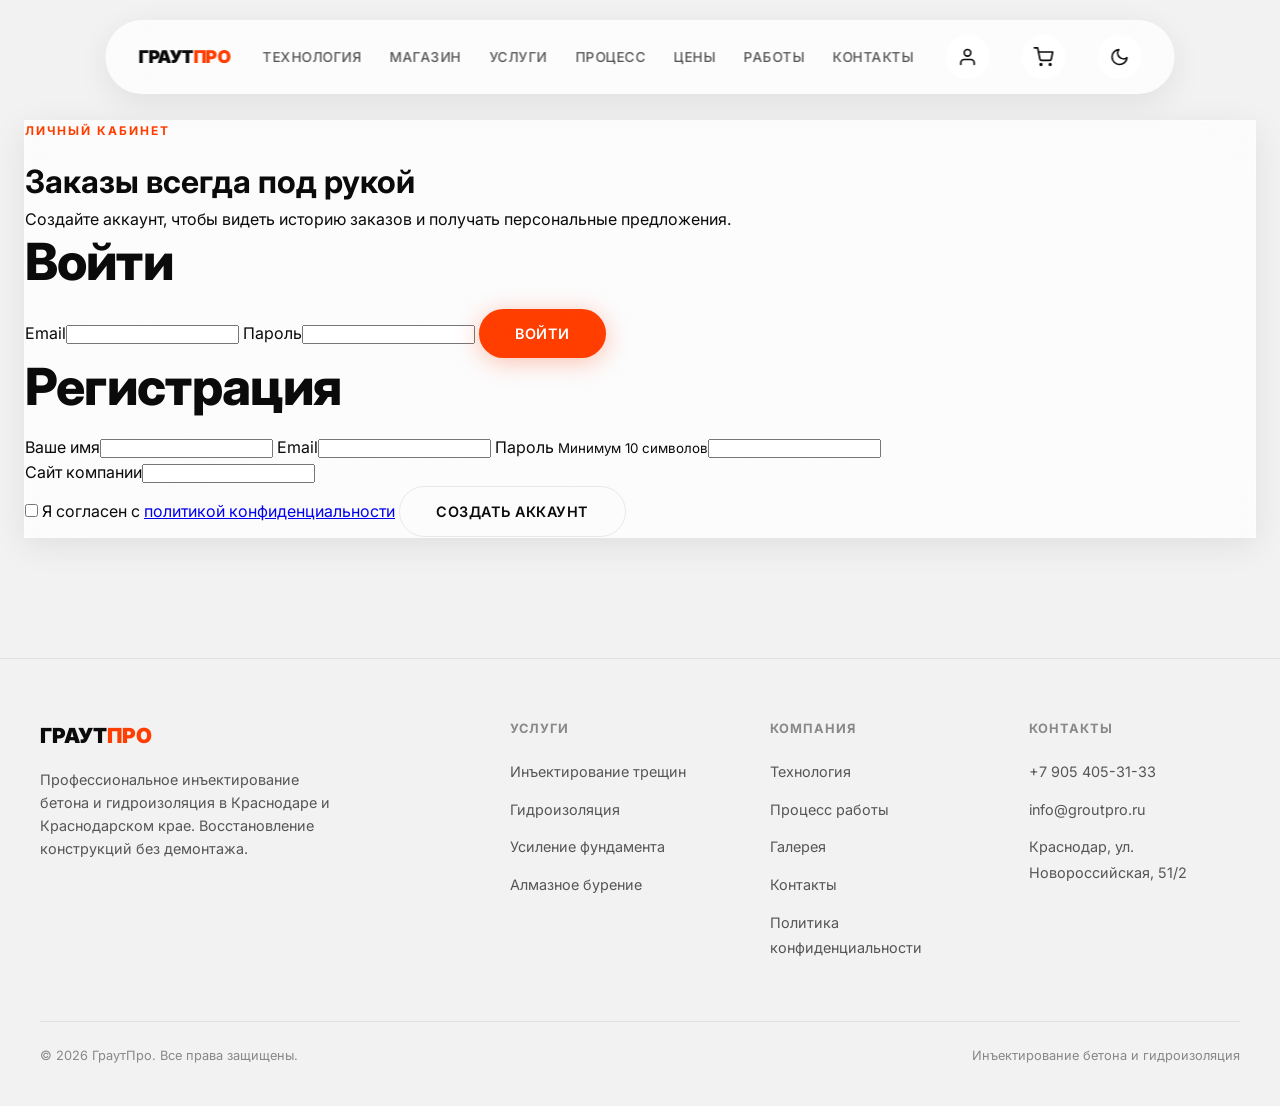
==== frontend/account.html @ 801c7f22 "Snapshot of production groutpro-next 2026-10-20" ====
<!DOCTYPE html>
<html lang="ru" data-theme="light">

<head>
  <meta charset="UTF-8">
  <meta name="darkreader-lock">
  <script>try { document.documentElement.setAttribute('data-theme', localStorage.getItem('groutpro-theme') || (matchMedia('(prefers-color-scheme: dark)').matches ? 'dark' : 'light')) } catch (e) { }</script>
  <meta name="viewport" content="width=device-width, initial-scale=1.0">
  <title>Личный кабинет — ГраутПро</title>
  <meta name="description" content="Личный кабинет ГраутПро: история заказов, сохранённые данные для быстрого оформления.">
  <link rel="canonical" href="https://serious-company.ru/account">
  <link rel="icon" href="/favicon.svg" type="image/svg+xml">
  <meta property="og:type" content="website">
  <meta property="og:site_name" content="ГраутПро">
  <meta property="og:locale" content="ru_RU">
  <meta property="og:title" content="Личный кабинет — ГраутПро">
  <meta property="og:description" content="Личный кабинет ГраутПро: история заказов, сохранённые данные для быстрого оформления.">
  <meta property="og:url" content="https://serious-company.ru/account">
  <meta property="og:image" content="https://serious-company.ru/images/gallery-soil-diagram.jpg">
  <meta name="twitter:card" content="summary_large_image">
  <meta name="twitter:title" content="Личный кабинет — ГраутПро">
  <meta name="twitter:description" content="Личный кабинет ГраутПро: история заказов, сохранённые данные для быстрого оформления.">
  <meta name="twitter:image" content="https://serious-company.ru/images/gallery-soil-diagram.jpg">
  <link rel="stylesheet" href="/css/style.css">
</head>

<body>
 <nav class="nav glass">
    <a href="/" class="nav-logo">
      Граут<span>Про</span>
    </a>
    <ul class="nav-links">
      <li><a href="/#about">Технология</a></li>
      <li><a href="/shop">Магазин</a></li>
      <li><a href="/#services">Услуги</a></li>
      <li><a href="/#process">Процесс</a></li>
      <li><a href="/#pricing">Цены</a></li>
      <li><a href="/#gallery">Работы</a></li>
      <li><a href="/#contact">Контакты</a></li>
    </ul>
    <a href="/account" class="theme-toggle nav-account-link" aria-label="Профиль">
      <svg width="20" height="20" viewBox="0 0 24 24" fill="none" stroke="currentColor" stroke-width="2"
        stroke-linecap="round" stroke-linejoin="round">
        <path d="M20 21v-2a4 4 0 0 0-4-4H8a4 4 0 0 0-4 4v2" />
        <circle cx="12" cy="7" r="4" />
      </svg>
    </a>
    <a href="/cart" class="theme-toggle nav-cart-link" aria-label="Корзина">
      <svg width="20" height="20" viewBox="0 0 24 24" fill="none" stroke="currentColor" stroke-width="2"
        stroke-linecap="round" stroke-linejoin="round">
        <circle cx="9" cy="21" r="1" />
        <circle cx="20" cy="21" r="1" />
        <path d="M1 1h4l2.68 13.39a2 2 0 0 0 2 1.61h9.72a2 2 0 0 0 2-1.61L23 6H6" />
      </svg>
    </a>
    <button class="theme-toggle" id="themeToggle" aria-label="Переключить тему">
      <svg width="20" height="20" viewBox="0 0 24 24" fill="none" stroke="currentColor" stroke-width="2"
        stroke-linecap="round" stroke-linejoin="round">
        <path d="M21 12.79A9 9 0 1 1 11.21 3 7 7 0 0 0 21 12.79z" />
      </svg>
    </button>
    <div class="menu-btn" id="menuBtn">
      <span></span><span></span><span></span>
    </div>
  </nav>

  <div class="mobile-menu" id="mobileMenu">
    <a href="/shop">Магазин</a>
    <a href="/cart">Корзина</a>
    <a href="/#contact">Контакты</a>
  </div>

  <main class="section account-section">
    <div class="account-shell glass reveal" id="account-guest">
      <div class="account-intro">
        <div class="section-label">Личный кабинет</div>
        <h1>Заказы всегда <span>под рукой</span></h1>
        <p>Создайте аккаунт, чтобы видеть историю заказов и получать персональные предложения.</p>
      </div>
      <div class="account-forms">
        <form class="account-form" id="login-form">
          <h2>Войти</h2>
          <label>Email<input type="email" id="login-email" required autocomplete="email"></label>
          <label>Пароль<input type="password" id="login-password" required autocomplete="current-password"></label>
          <button class="btn btn-primary" type="submit">Войти</button>
        </form>
        <form class="account-form" id="register-form" style="transition-delay:0.08s">
          <h2>Регистрация</h2>
          <label>Ваше имя<input type="text" id="register-name" required minlength="2" autocomplete="name"></label>
          <label>Email<input type="email" id="register-email" required autocomplete="email"></label>
          <label>Пароль <small>Минимум 10 символов</small><input type="password" id="register-password" required
              minlength="10" autocomplete="new-password"></label>
          <div class="hp-field" aria-hidden="true"><label>Сайт компании<input type="text" id="register-website"
                tabindex="-1" autocomplete="off"></label></div>
          <label class="consent-checkbox"><input type="checkbox" id="register-consent" required> Я согласен с <a
              href="/privacy-policy">политикой конфиденциальности</a></label>
          <button class="btn btn-secondary" type="submit">Создать аккаунт</button>
        </form>
      </div>
      <p class="account-message" id="account-message" aria-live="polite"></p>
    </div>

    <section class="account-shell glass reveal" id="account-profile" hidden>
      <div class="account-profile-head">
        <div class="account-profile-id">
          <div class="account-avatar" id="account-avatar" aria-hidden="true"></div>
          <div>
            <p class="account-greeting" id="account-greeting"></p>
            <h2 id="profile-name">Профиль</h2>
            <p id="profile-email"></p>
          </div>
        </div>
        <button class="btn btn-secondary" id="logout-button" type="button">Выйти</button>
      </div>
      <h2 class="account-orders-title">Мои данные</h2>
      <p style="color:var(--text-secondary);margin-bottom:16px">Сохраните эти данные один раз — они будут сами
        подставляться при оформлении заказа.</p>
      <form class="account-form" id="profile-form" style="max-width:480px">
        <label>Имя<input type="text" id="profile-form-name" required minlength="2" autocomplete="name"></label>
        <label>Телефон<input type="tel" id="profile-form-phone" autocomplete="tel"></label>
        <label>Адрес доставки<input type="text" id="profile-form-address" autocomplete="street-address"></label>
        <button class="btn btn-secondary" type="submit">Сохранить</button>
      </form>
      <p class="account-message" id="profile-message" aria-live="polite"></p>
      <h2 class="account-orders-title">Мои заказы</h2>
      <div class="account-orders" id="account-orders">
        <p>Загрузка заказов...</p>
      </div>
    </section>
  </main>
  <footer class="footer">
    <div class="footer-grid">
      <div>
        <div class="footer-brand">Граут<span>Про</span></div>
        <p class="footer-desc">Профессиональное инъектирование бетона и гидроизоляция в Краснодаре и Краснодарском крае.
          Восстановление конструкций без демонтажа.</p>
      </div>
      <div>
        <h4>Услуги</h4>
        <ul class="footer-links">
          <li><a href="/#services">Инъектирование трещин</a></li>
          <li><a href="/#services">Гидроизоляция</a></li>
          <li><a href="/#services">Усиление фундамента</a></li>
          <li><a href="/#services">Алмазное бурение</a></li>
        </ul>
      </div>
      <div>
        <h4>Компания</h4>
        <ul class="footer-links">
          <li><a href="/#about">Технология</a></li>
          <li><a href="/#process">Процесс работы</a></li>
          <li><a href="/#gallery">Галерея</a></li>
          <li><a href="/#contact">Контакты</a></li>
          <li><a href="/privacy-policy">Политика конфиденциальности</a></li>
        </ul>
      </div>
      <div>
        <h4>Контакты</h4>
        <ul class="footer-links">
          <li><a href="tel:+79054053133">+7 905 405-31-33</a></li>
          <li><a href="mailto:info@groutpro.ru">info@groutpro.ru</a></li>
          <li><a href="/#contact">Краснодар, ул. Новороссийская, 51/2</a></li>
        </ul>
      </div>
    </div>
    <div class="footer-bottom">
      <span>© 2026 ГраутПро. Все права защищены.</span>
      <span>Инъектирование бетона и гидроизоляция</span>
    </div>
  </footer>

  <script src="/js/main.js"></script>
  <script src="/js/account.js"></script>
</body>

</html>
---- css/style.css ----
@import url('https://fonts.googleapis.com/css2?family=Inter:wght@300;400;500;600;700;800;900&display=swap');

:root {
  --font: 'Inter', -apple-system, BlinkMacSystemFont, sans-serif;
  --transition: 0.4s cubic-bezier(0.16, 1, 0.3, 1);
  --radius: 16px;
  --radius-sm: 8px;
}

[data-theme="light"] {
  --bg: #F2F2F2;
  --surface: rgba(255, 255, 255, 0.72);
  --surface-solid: #FFFFFF;
  --text: #0A0A0A;
  --text-secondary: #555555;
  --muted: #888888;
  --accent: #FF3D00;
  --accent-hover: #E63600;
  --border: rgba(0, 0, 0, 0.08);
  --border-glass: rgba(255, 255, 255, 0.5);
  --shadow: 0 8px 32px rgba(0, 0, 0, 0.08);
  --shadow-lg: 0 24px 64px rgba(0, 0, 0, 0.12);
  --hero-overlay: rgba(255, 255, 255, 0.85);
  --noise-opacity: 0.03;
}

[data-theme="dark"] {
  --bg: #050505;
  --surface: rgba(20, 20, 20, 0.65);
  --surface-solid: #111111;
  --text: #F0F0F0;
  --text-secondary: #AAAAAA;
  --muted: #666666;
  --accent: #FF3D00;
  --accent-hover: #FF5722;
  --border: rgba(255, 255, 255, 0.06);
  --border-glass: rgba(255, 255, 255, 0.08);
  --shadow: 0 8px 32px rgba(0, 0, 0, 0.4);
  --shadow-lg: 0 24px 64px rgba(0, 0, 0, 0.6);
  --hero-overlay: rgba(5, 5, 5, 0.75);
  --noise-opacity: 0.05;
}

* {
  margin: 0;
  padding: 0;
  box-sizing: border-box;
}

html {
  scroll-behavior: smooth;
}

body {
  font-family: var(--font);
  background: var(--bg);
  color: var(--text);
  transition: background var(--transition), color var(--transition);
  overflow-x: hidden;
  line-height: 1.6;
}

/* Noise texture overlay */
body::before {
  content: '';
  position: fixed;
  inset: 0;
  background-image: url("data:image/svg+xml,%3Csvg viewBox='0 0 256 256' xmlns='http://www.w3.org/2000/svg'%3E%3Cfilter id='n'%3E%3CfeTurbulence type='fractalNoise' baseFrequency='0.9' numOctaves='4' stitchTiles='stitch'/%3E%3C/filter%3E%3Crect width='100%25' height='100%25' filter='url(%23n)' opacity='1'/%3E%3C/svg%3E");
  opacity: var(--noise-opacity);
  pointer-events: none;
  z-index: 9999;
  mix-blend-mode: overlay;
}

/* Scrollbar */
::-webkit-scrollbar {
  width: 6px;
}
::-webkit-scrollbar-track {
  background: transparent;
}
::-webkit-scrollbar-thumb {
  background: var(--muted);
  border-radius: 3px;
}

/* Liquid Glass */
.glass {
  background: var(--surface);
  backdrop-filter: blur(24px) saturate(180%);
  -webkit-backdrop-filter: blur(24px) saturate(180%);
  border: 1px solid var(--border-glass);
  box-shadow: var(--shadow);
}

.glass-strong {
  background: var(--surface);
  backdrop-filter: blur(40px) saturate(200%);
  -webkit-backdrop-filter: blur(40px) saturate(200%);
  border: 1px solid var(--border-glass);
  box-shadow: var(--shadow-lg);
}

/* Navigation */
.nav {
  position: fixed;
  top: 20px;
  left: 50%;
  transform: translateX(-50%);
  z-index: 1000;
  padding: 14px 32px;
  border-radius: 100px;
  display: flex;
  align-items: center;
  gap: 32px;
  transition: var(--transition);
}

.nav.scrolled {
  padding: 10px 28px;
  box-shadow: var(--shadow-lg);
}

.nav-logo {
  font-weight: 900;
  font-size: 1.1rem;
  letter-spacing: -0.5px;
  text-transform: uppercase;
  color: var(--text);
  text-decoration: none;
}

.nav-logo span {
  color: var(--accent);
}

.nav-links {
  display: flex;
  gap: 28px;
  list-style: none;
}

.nav-links a {
  text-decoration: none;
  color: var(--text-secondary);
  font-size: 0.85rem;
  font-weight: 500;
  text-transform: uppercase;
  letter-spacing: 0.5px;
  transition: color 0.2s;
  position: relative;
}

.nav-links a::after {
  content: '';
  position: absolute;
  bottom: -4px;
  left: 0;
  width: 0;
  height: 2px;
  background: var(--accent);
  transition: width 0.3s;
}

.nav-links a:hover {
  color: var(--text);
}

.nav-links a:hover::after {
  width: 100%;
}

.theme-toggle {
  width: 44px;
  height: 44px;
  border-radius: 50%;
  border: 1px solid var(--border-glass);
  background: var(--surface);
  backdrop-filter: blur(10px);
  cursor: pointer;
  display: flex;
  align-items: center;
  justify-content: center;
  color: var(--text);
  transition: var(--transition);
}

.theme-toggle:hover {
  transform: scale(1.1);
  border-color: var(--accent);
}

/* Mobile menu */
.menu-btn {
  display: none;
  flex-direction: column;
  gap: 5px;
  cursor: pointer;
  padding: 8px;
}

.menu-btn span {
  width: 24px;
  height: 2px;
  background: var(--text);
  transition: var(--transition);
}

/* Hero */
.hero {
  min-height: 100vh;
  display: flex;
  align-items: center;
  justify-content: center;
  position: relative;
  overflow: hidden;
  padding: 120px 24px 80px;
}

.hero-bg {
  position: absolute;
  inset: 0;
  background: 
    radial-gradient(ellipse at 20% 50%, rgba(255, 61, 0, 0.12) 0%, transparent 50%),
    radial-gradient(ellipse at 80% 20%, rgba(255, 61, 0, 0.08) 0%, transparent 40%),
    var(--bg);
  z-index: 0;
}

.hero-grid {
  position: absolute;
  inset: 0;
  background-image: 
    linear-gradient(rgba(255,61,0,0.03) 1px, transparent 1px),
    linear-gradient(90deg, rgba(255,61,0,0.03) 1px, transparent 1px);
  background-size: 60px 60px;
  mask-image: radial-gradient(ellipse at center, black 0%, transparent 70%);
  -webkit-mask-image: radial-gradient(ellipse at center, black 0%, transparent 70%);
}

.hero-content {
  position: relative;
  z-index: 2;
  max-width: 900px;
  text-align: center;
}

.hero-tag {
  display: inline-flex;
  align-items: center;
  gap: 8px;
  padding: 8px 20px;
  border-radius: 100px;
  font-size: 0.75rem;
  font-weight: 600;
  text-transform: uppercase;
  letter-spacing: 1px;
  color: var(--accent);
  border: 1px solid rgba(255, 61, 0, 0.3);
  margin-bottom: 32px;
  animation: fadeInUp 0.8s ease-out;
}

.hero-tag::before {
  content: '';
  width: 6px;
  height: 6px;
  background: var(--accent);
  border-radius: 50%;
  animation: pulse 2s infinite;
}

@keyframes pulse {
  0%, 100% { opacity: 1; transform: scale(1); }
  50% { opacity: 0.5; transform: scale(1.3); }
}

.hero h1 {
  font-size: clamp(2.5rem, 6vw, 5rem);
  font-weight: 900;
  line-height: 1.05;
  letter-spacing: -2px;
  margin-bottom: 24px;
  animation: fadeInUp 0.8s ease-out 0.1s both;
}

.hero h1 .accent {
  color: var(--accent);
}

.hero p {
  font-size: clamp(1rem, 2vw, 1.25rem);
  color: var(--text-secondary);
  max-width: 600px;
  margin: 0 auto 40px;
  font-weight: 400;
  animation: fadeInUp 0.8s ease-out 0.2s both;
}

.hero-buttons {
  display: flex;
  gap: 16px;
  justify-content: center;
  flex-wrap: wrap;
  animation: fadeInUp 0.8s ease-out 0.3s both;
}

.btn {
  padding: 16px 36px;
  border-radius: 100px;
  font-family: var(--font);
  font-size: 0.9rem;
  font-weight: 600;
  text-decoration: none;
  text-transform: uppercase;
  letter-spacing: 0.5px;
  cursor: pointer;
  border: none;
  transition: var(--transition);
  display: inline-flex;
  align-items: center;
  gap: 8px;
}

.btn-primary {
  background: var(--accent);
  color: white;
  box-shadow: 0 4px 24px rgba(255, 61, 0, 0.3);
}

.btn-primary:hover {
  background: var(--accent-hover);
  transform: translateY(-2px);
  box-shadow: 0 8px 32px rgba(255, 61, 0, 0.4);
}

.btn-secondary {
  background: transparent;
  color: var(--text);
  border: 1px solid var(--border);
}

.btn-secondary:hover {
  border-color: var(--accent);
  color: var(--accent);
  transform: translateY(-2px);
}

/* Sections */
.section {
  padding: 120px 24px;
  position: relative;
}

.container {
  max-width: 1200px;
  margin: 0 auto;
}

.section-header {
  margin-bottom: 80px;
  max-width: 700px;
}

.section-label {
  font-size: 0.75rem;
  font-weight: 700;
  text-transform: uppercase;
  letter-spacing: 2px;
  color: var(--accent);
  margin-bottom: 16px;
}

.section h2 {
  font-size: clamp(2rem, 4vw, 3.5rem);
  font-weight: 800;
  line-height: 1.1;
  letter-spacing: -1px;
  margin-bottom: 20px;
}

.section p.lead {
  font-size: 1.15rem;
  color: var(--text-secondary);
  line-height: 1.7;
}

/* Cards */
.grid-3 {
  display: grid;
  grid-template-columns: repeat(auto-fit, minmax(320px, 1fr));
  gap: 24px;
}

.grid-2 {
  display: grid;
  grid-template-columns: repeat(auto-fit, minmax(400px, 1fr));
  gap: 32px;
}

.card {
  padding: 40px;
  border-radius: var(--radius);
  transition: var(--transition);
  position: relative;
  overflow: hidden;
}

.card::before {
  content: '';
  position: absolute;
  top: 0;
  left: 0;
  right: 0;
  height: 2px;
  background: linear-gradient(90deg, transparent, var(--accent), transparent);
  opacity: 0;
  transition: opacity 0.3s;
}

.card:hover::before {
  opacity: 1;
}

.card:hover {
  transform: translateY(-4px);
  box-shadow: var(--shadow-lg);
}

.card-icon {
  width: 56px;
  height: 56px;
  border-radius: var(--radius-sm);
  background: rgba(255, 61, 0, 0.1);
  display: flex;
  align-items: center;
  justify-content: center;
  margin-bottom: 24px;
  font-size: 1.5rem;
}

.card h3 {
  font-size: 1.25rem;
  font-weight: 700;
  margin-bottom: 12px;
}

.card p {
  color: var(--text-secondary);
  font-size: 0.95rem;
  line-height: 1.6;
}

/* Process */
.process-grid {
  display: grid;
  grid-template-columns: repeat(auto-fit, minmax(240px, 1fr));
  gap: 0;
  counter-reset: step;
}

.process-step {
  padding: 48px 32px;
  position: relative;
  text-align: center;
}

.process-step::before {
  counter-increment: step;
  content: '0' counter(step);
  font-size: 4rem;
  font-weight: 900;
  color: var(--text);
  opacity: 0.05;
  position: absolute;
  top: 20px;
  left: 50%;
  transform: translateX(-50%);
}

.process-step h4 {
  font-size: 1.1rem;
  font-weight: 700;
  margin-bottom: 12px;
  margin-top: 20px;
}

.process-step p {
  color: var(--text-secondary);
  font-size: 0.9rem;
}

/* Pricing */
.pricing-grid {
  display: grid;
  grid-template-columns: repeat(auto-fit, minmax(300px, 1fr));
  gap: 24px;
}

.pricing-card {
  padding: 48px 40px;
  border-radius: var(--radius);
  position: relative;
  transition: var(--transition);
}

.pricing-card.featured {
  border: 1px solid rgba(255, 61, 0, 0.3);
}

.pricing-card.featured::before {
  content: 'Популярное';
  position: absolute;
  top: 0;
  right: 32px;
  transform: translateY(-50%);
  background: var(--accent);
  color: white;
  padding: 6px 16px;
  border-radius: 100px;
  font-size: 0.7rem;
  font-weight: 700;
  text-transform: uppercase;
  letter-spacing: 1px;
}

.pricing-card h3 {
  font-size: 1.3rem;
  font-weight: 700;
  margin-bottom: 8px;
}

.pricing-card .price {
  font-size: 2.5rem;
  font-weight: 900;
  margin: 24px 0;
  letter-spacing: -1px;
}

.pricing-card .price span {
  font-size: 1rem;
  font-weight: 500;
  color: var(--muted);
}

.pricing-card ul {
  list-style: none;
  margin: 32px 0;
}

.pricing-card ul li {
  padding: 10px 0;
  color: var(--text-secondary);
  font-size: 0.9rem;
  border-bottom: 1px solid var(--border);
  display: flex;
  align-items: center;
  gap: 10px;
}

.pricing-card ul li::before {
  content: '—';
  color: var(--accent);
  font-weight: 700;
}

/* Gallery */
.gallery-grid {
  display: grid;
  grid-template-columns: repeat(auto-fit, minmax(280px, 1fr));
  gap: 16px;
}

.gallery-item {
  aspect-ratio: 4/3;
  border-radius: var(--radius-sm);
  overflow: hidden;
  position: relative;
  cursor: pointer;
  transition: var(--transition);
}

.gallery-item img {
  width: 100%;
  height: 100%;
  object-fit: cover;
  transition: transform 0.6s;
}

.gallery-item:hover img {
  transform: scale(1.08);
}

.gallery-item::after {
  content: '';
  position: absolute;
  inset: 0;
  background: linear-gradient(to top, rgba(0,0,0,0.5), transparent);
  opacity: 0;
  transition: opacity 0.3s;
}

.gallery-item:hover::after {
  opacity: 1;
}

/* Contact */
.contact-grid {
  display: grid;
  grid-template-columns: 1fr 1fr;
  gap: 64px;
  align-items: start;
}

.contact-info h3 {
  font-size: 1.5rem;
  font-weight: 700;
  margin-bottom: 24px;
}

.contact-item {
  display: flex;
  align-items: flex-start;
  gap: 16px;
  margin-bottom: 24px;
}

.contact-item-icon {
  width: 48px;
  height: 48px;
  border-radius: var(--radius-sm);
  background: rgba(255, 61, 0, 0.1);
  display: flex;
  align-items: center;
  justify-content: center;
  flex-shrink: 0;
  font-size: 1.2rem;
}

.contact-item h4 {
  font-size: 0.85rem;
  text-transform: uppercase;
  letter-spacing: 1px;
  color: var(--muted);
  margin-bottom: 4px;
}

.contact-item p {
  font-size: 1.1rem;
  font-weight: 600;
}

.contact-form {
  display: flex;
  flex-direction: column;
  gap: 20px;
}

.form-group {
  position: relative;
}

.form-group input,
.form-group textarea {
  width: 100%;
  padding: 18px 20px;
  border-radius: var(--radius-sm);
  border: 1px solid var(--border);
  background: var(--surface);
  color: var(--text);
  font-family: var(--font);
  font-size: 1rem;
  transition: var(--transition);
  outline: none;
}

.form-group input:focus,
.form-group textarea:focus {
  border-color: var(--accent);
  box-shadow: 0 0 0 3px rgba(255, 61, 0, 0.1);
}

.form-group textarea {
  min-height: 140px;
  resize: vertical;
}

/* Footer */
.footer {
  padding: 60px 24px 40px;
  border-top: 1px solid var(--border);
}

.footer-grid {
  display: grid;
  grid-template-columns: 2fr 1fr 1fr 1fr;
  gap: 48px;
  max-width: 1200px;
  margin: 0 auto;
}

.footer-brand {
  font-weight: 900;
  font-size: 1.3rem;
  text-transform: uppercase;
  margin-bottom: 16px;
}

.footer-brand span {
  color: var(--accent);
}

.footer-desc {
  color: var(--text-secondary);
  font-size: 0.9rem;
  line-height: 1.6;
  max-width: 300px;
}

.footer h4 {
  font-size: 0.8rem;
  text-transform: uppercase;
  letter-spacing: 1px;
  margin-bottom: 20px;
  color: var(--muted);
}

.footer-links {
  list-style: none;
}

.footer-links li {
  margin-bottom: 12px;
}

.footer-links a {
  color: var(--text-secondary);
  text-decoration: none;
  font-size: 0.9rem;
  transition: color 0.2s;
}

.footer-links a:hover {
  color: var(--accent);
}

.footer-bottom {
  max-width: 1200px;
  margin: 48px auto 0;
  padding-top: 24px;
  border-top: 1px solid var(--border);
  display: flex;
  justify-content: space-between;
  align-items: center;
  color: var(--muted);
  font-size: 0.8rem;
}

/* Animations */
@keyframes fadeInUp {
  from {
    opacity: 0;
    transform: translateY(30px);
  }
  to {
    opacity: 1;
    transform: translateY(0);
  }
}

.reveal {
  opacity: 0;
  transform: translateY(40px);
  transition: opacity 0.8s ease-out, transform 0.8s ease-out;
}

.reveal.active {
  opacity: 1;
  transform: translateY(0);
}

/* Divider */
.divider {
  height: 1px;
  background: linear-gradient(90deg, transparent, var(--border), transparent);
  margin: 0 auto;
  max-width: 1200px;
}

/* Stats */
.stats-grid {
  display: grid;
  grid-template-columns: repeat(auto-fit, minmax(200px, 1fr));
  gap: 32px;
}

.stat-item {
  text-align: center;
  padding: 32px;
}

.stat-number {
  font-size: 3rem;
  font-weight: 900;
  color: var(--accent);
  line-height: 1;
  margin-bottom: 8px;
}

.stat-label {
  color: var(--text-secondary);
  font-size: 0.9rem;
  text-transform: uppercase;
  letter-spacing: 1px;
}

/* Responsive */
@media (max-width: 900px) {
  .nav-links {
    display: none;
  }
  .menu-btn {
    display: flex;
  }
  .contact-grid {
    grid-template-columns: 1fr;
  }
  .footer-grid {
    grid-template-columns: 1fr 1fr;
  }
  .grid-2 {
    grid-template-columns: 1fr;
  }
}

@media (max-width: 600px) {
  .nav {
    padding: 12px 20px;
    gap: 16px;
  }
  .hero h1 {
    letter-spacing: -1px;
  }
  .section {
    padding: 80px 20px;
  }
  .card {
    padding: 28px;
  }
  .footer-grid {
    grid-template-columns: 1fr;
    gap: 32px;
  }
  .footer-bottom {
    flex-direction: column;
    gap: 12px;
    text-align: center;
  }
}

/* Mobile menu overlay */
.mobile-menu {
  position: fixed;
  inset: 0;
  z-index: 999;
  background: var(--bg);
  display: flex;
  flex-direction: column;
  align-items: center;
  justify-content: center;
  gap: 32px;
  opacity: 0;
  pointer-events: none;
  transition: opacity 0.3s;
}

.mobile-menu.active {
  opacity: 1;
  pointer-events: all;
}

.mobile-menu a {
  font-size: 1.5rem;
  font-weight: 700;
  color: var(--text);
  text-decoration: none;
  text-transform: uppercase;
  letter-spacing: 2px;
}

.mobile-menu-close {
  position: absolute;
  top: 24px;
  right: 24px;
  width: 48px;
  height: 48px;
  background: none;
  border: none;
  color: var(--text);
  font-size: 2rem;
  cursor: pointer;
}
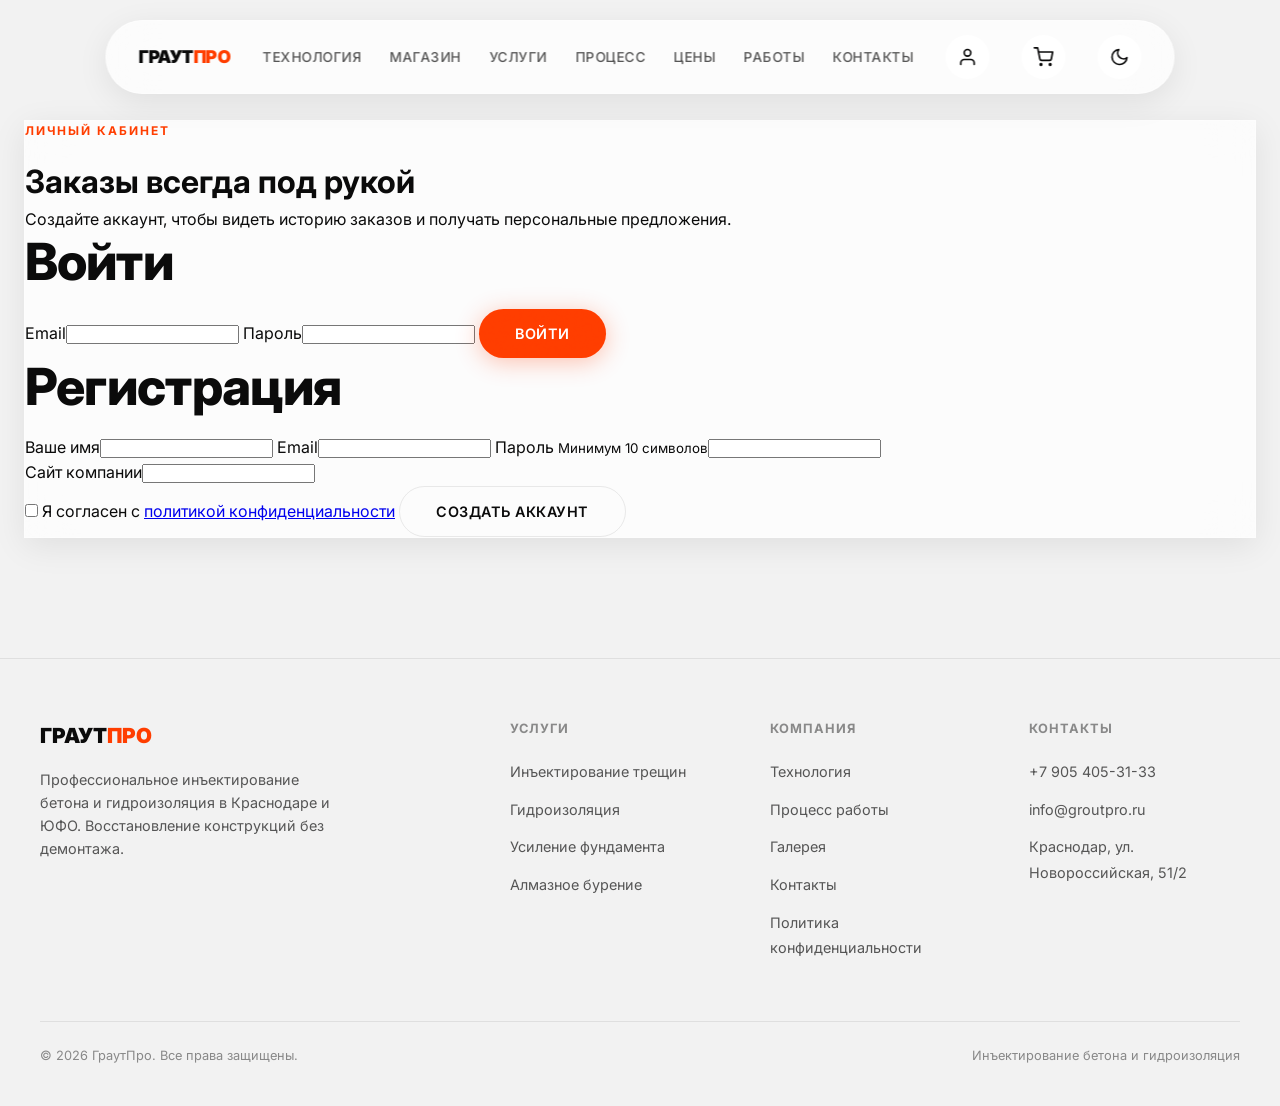
==== commit af901f70: "Регион работ: «Краснодар и ЮФО» вместо «края/области» Мета-описание главной, этап «Диагностика», под" ====
--- a/frontend/account.html
+++ b/frontend/account.html
@@ -132,7 +132,7 @@
     <div class="footer-grid">
       <div>
         <div class="footer-brand">Граут<span>Про</span></div>
-        <p class="footer-desc">Профессиональное инъектирование бетона и гидроизоляция в Краснодаре и Краснодарском крае.
+        <p class="footer-desc">Профессиональное инъектирование бетона и гидроизоляция в Краснодаре и ЮФО.
           Восстановление конструкций без демонтажа.</p>
       </div>
       <div>
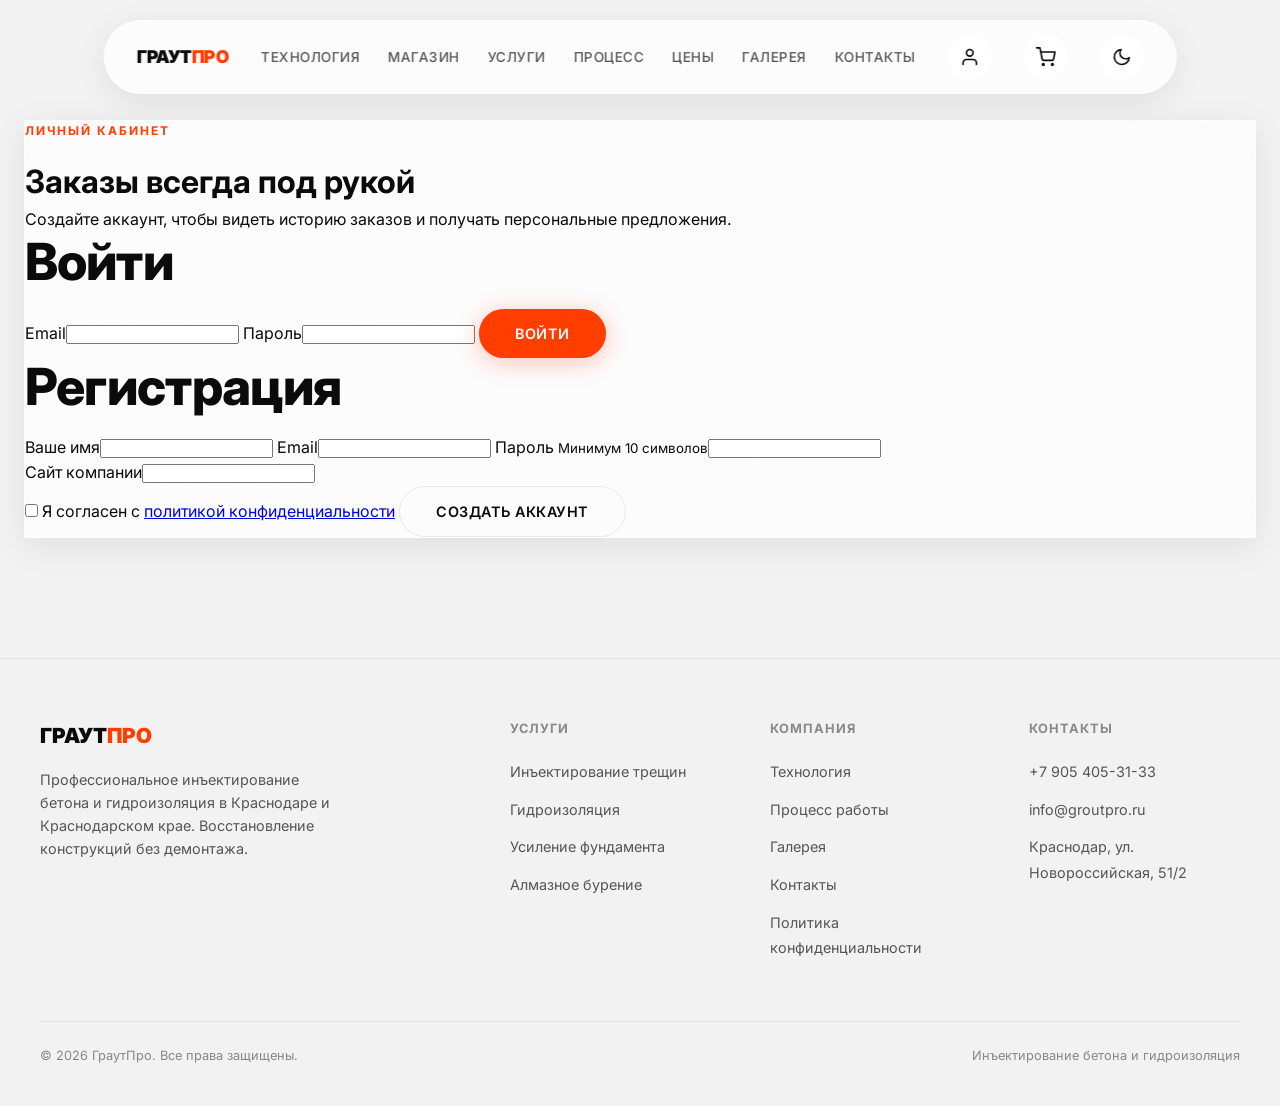
==== commit 159893b4: "Адаптивная вёрстка публичных страниц: шапка, меню, сетки, формы Шапка и меню (все 6 страниц): - бург" ====
--- a/frontend/account.html
+++ b/frontend/account.html
@@ -25,7 +25,7 @@
 </head>
 
 <body>
- <nav class="nav glass">
+  <nav class="nav glass" aria-label="Основное меню">
     <a href="/" class="nav-logo">
       Граут<span>Про</span>
     </a>
@@ -35,42 +35,60 @@
       <li><a href="/#services">Услуги</a></li>
       <li><a href="/#process">Процесс</a></li>
       <li><a href="/#pricing">Цены</a></li>
-      <li><a href="/#gallery">Работы</a></li>
+      <li><a href="/#gallery">Галерея</a></li>
       <li><a href="/#contact">Контакты</a></li>
     </ul>
     <a href="/account" class="theme-toggle nav-account-link" aria-label="Профиль">
       <svg width="20" height="20" viewBox="0 0 24 24" fill="none" stroke="currentColor" stroke-width="2"
-        stroke-linecap="round" stroke-linejoin="round">
+        stroke-linecap="round" stroke-linejoin="round" aria-hidden="true" focusable="false">
         <path d="M20 21v-2a4 4 0 0 0-4-4H8a4 4 0 0 0-4 4v2" />
         <circle cx="12" cy="7" r="4" />
       </svg>
     </a>
     <a href="/cart" class="theme-toggle nav-cart-link" aria-label="Корзина">
       <svg width="20" height="20" viewBox="0 0 24 24" fill="none" stroke="currentColor" stroke-width="2"
-        stroke-linecap="round" stroke-linejoin="round">
+        stroke-linecap="round" stroke-linejoin="round" aria-hidden="true" focusable="false">
         <circle cx="9" cy="21" r="1" />
         <circle cx="20" cy="21" r="1" />
         <path d="M1 1h4l2.68 13.39a2 2 0 0 0 2 1.61h9.72a2 2 0 0 0 2-1.61L23 6H6" />
       </svg>
     </a>
-    <button class="theme-toggle" id="themeToggle" aria-label="Переключить тему">
+    <button class="theme-toggle" id="themeToggle" type="button" aria-label="Переключить тему">
       <svg width="20" height="20" viewBox="0 0 24 24" fill="none" stroke="currentColor" stroke-width="2"
-        stroke-linecap="round" stroke-linejoin="round">
+        stroke-linecap="round" stroke-linejoin="round" aria-hidden="true" focusable="false">
         <path d="M21 12.79A9 9 0 1 1 11.21 3 7 7 0 0 0 21 12.79z" />
       </svg>
     </button>
-    <div class="menu-btn" id="menuBtn">
-      <span></span><span></span><span></span>
-    </div>
+    <button class="menu-btn" id="menuBtn" type="button" aria-label="Открыть меню" aria-controls="mobileMenu"
+      aria-expanded="false">
+      <span aria-hidden="true"></span><span aria-hidden="true"></span><span aria-hidden="true"></span>
+    </button>
   </nav>
 
-  <div class="mobile-menu" id="mobileMenu">
-    <a href="/shop">Магазин</a>
-    <a href="/cart">Корзина</a>
-    <a href="/#contact">Контакты</a>
+  <!-- Mobile menu (<=1100px): closed = visibility:hidden + inert, toggled by #menuBtn in main.js -->
+  <div class="mobile-menu" id="mobileMenu" inert>
+    <nav class="mobile-menu-links" aria-label="Меню сайта">
+      <a href="/">Главная</a>
+      <a href="/#about">Технология</a>
+      <a href="/#services">Услуги</a>
+      <a href="/#pricing">Цены</a>
+      <a href="/#gallery">Галерея</a>
+      <a href="/#reviews">Отзывы</a>
+      <a href="/shop">Магазин</a>
+      <a href="/cart">Корзина</a>
+      <a href="/account">Профиль</a>
+      <a href="/#contact">Контакты</a>
+    </nav>
+    <a class="btn btn-primary mobile-menu-call" href="tel:+79054053133"><svg class="icon icon-inline"
+        aria-hidden="true" focusable="false" xmlns="http://www.w3.org/2000/svg" width="24" height="24"
+        viewBox="0 0 24 24" fill="none" stroke="currentColor" stroke-width="1.75" stroke-linecap="round"
+        stroke-linejoin="round">
+        <path
+          d="M13.832 16.568a1 1 0 0 0 1.213-.303l.355-.465A2 2 0 0 1 17 15h3a2 2 0 0 1 2 2v3a2 2 0 0 1-2 2A18 18 0 0 1 2 4a2 2 0 0 1 2-2h3a2 2 0 0 1 2 2v3a2 2 0 0 1-.8 1.6l-.468.351a1 1 0 0 0-.292 1.233 14 14 0 0 0 6.392 6.384" />
+      </svg><span class="sr-only">Позвонить: </span>+7 905 405-31-33</a>
   </div>
 
-  <main class="section account-section">
+  <main class="section section--page account-section">
     <div class="account-shell glass reveal" id="account-guest">
       <div class="account-intro">
         <div class="section-label">Личный кабинет</div>
@@ -84,7 +102,7 @@
           <label>Пароль<input type="password" id="login-password" required autocomplete="current-password"></label>
           <button class="btn btn-primary" type="submit">Войти</button>
         </form>
-        <form class="account-form" id="register-form" style="transition-delay:0.08s">
+        <form class="account-form" id="register-form">
           <h2>Регистрация</h2>
           <label>Ваше имя<input type="text" id="register-name" required minlength="2" autocomplete="name"></label>
           <label>Email<input type="email" id="register-email" required autocomplete="email"></label>
@@ -106,16 +124,16 @@
           <div class="account-avatar" id="account-avatar" aria-hidden="true"></div>
           <div>
             <p class="account-greeting" id="account-greeting"></p>
-            <h2 id="profile-name">Профиль</h2>
+            <h1 id="profile-name">Профиль</h1>
             <p id="profile-email"></p>
           </div>
         </div>
         <button class="btn btn-secondary" id="logout-button" type="button">Выйти</button>
       </div>
       <h2 class="account-orders-title">Мои данные</h2>
-      <p style="color:var(--text-secondary);margin-bottom:16px">Сохраните эти данные один раз — они будут сами
+      <p class="account-hint">Сохраните эти данные один раз — они будут сами
         подставляться при оформлении заказа.</p>
-      <form class="account-form" id="profile-form" style="max-width:480px">
+      <form class="account-form account-form--narrow" id="profile-form">
         <label>Имя<input type="text" id="profile-form-name" required minlength="2" autocomplete="name"></label>
         <label>Телефон<input type="tel" id="profile-form-phone" autocomplete="tel"></label>
         <label>Адрес доставки<input type="text" id="profile-form-address" autocomplete="street-address"></label>
@@ -132,7 +150,7 @@
     <div class="footer-grid">
       <div>
         <div class="footer-brand">Граут<span>Про</span></div>
-        <p class="footer-desc">Профессиональное инъектирование бетона и гидроизоляция в Краснодаре и ЮФО.
+        <p class="footer-desc">Профессиональное инъектирование бетона и гидроизоляция в Краснодаре и Краснодарском крае.
           Восстановление конструкций без демонтажа.</p>
       </div>
       <div>
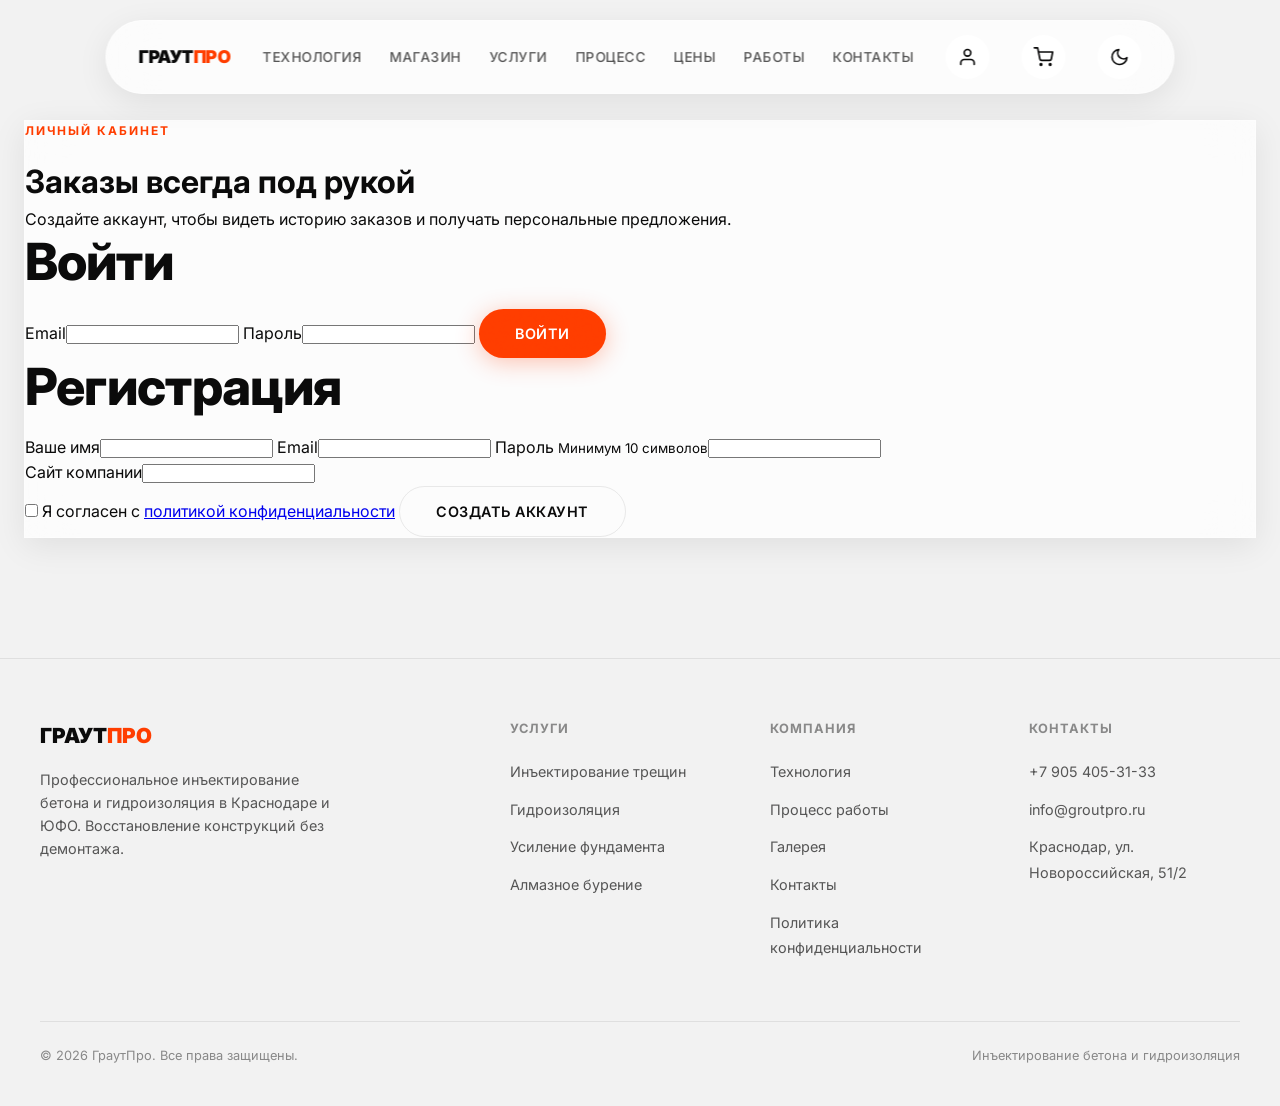
==== commit 3978f022: "Merge fix/content into integration" ====
--- a/frontend/account.html
+++ b/frontend/account.html
@@ -10,6 +10,8 @@
   <meta name="description" content="Личный кабинет ГраутПро: история заказов, сохранённые данные для быстрого оформления.">
   <link rel="canonical" href="https://serious-company.ru/account">
   <link rel="icon" href="/favicon.svg" type="image/svg+xml">
+  <meta name="theme-color" content="#F2F2F2" media="(prefers-color-scheme: light)">
+  <meta name="theme-color" content="#050505" media="(prefers-color-scheme: dark)">
   <meta property="og:type" content="website">
   <meta property="og:site_name" content="ГраутПро">
   <meta property="og:locale" content="ru_RU">
@@ -21,11 +23,14 @@
   <meta name="twitter:title" content="Личный кабинет — ГраутПро">
   <meta name="twitter:description" content="Личный кабинет ГраутПро: история заказов, сохранённые данные для быстрого оформления.">
   <meta name="twitter:image" content="https://serious-company.ru/images/gallery-soil-diagram.jpg">
+  <link rel="preconnect" href="https://fonts.googleapis.com">
+  <link rel="preconnect" href="https://fonts.gstatic.com" crossorigin>
+  <link rel="stylesheet" href="https://fonts.googleapis.com/css2?family=Inter:wght@400;500;600;700;800;900&display=swap">
   <link rel="stylesheet" href="/css/style.css">
 </head>
 
 <body>
-  <nav class="nav glass" aria-label="Основное меню">
+ <nav class="nav glass">
     <a href="/" class="nav-logo">
       Граут<span>Про</span>
     </a>
@@ -35,60 +40,42 @@
       <li><a href="/#services">Услуги</a></li>
       <li><a href="/#process">Процесс</a></li>
       <li><a href="/#pricing">Цены</a></li>
-      <li><a href="/#gallery">Галерея</a></li>
+      <li><a href="/#gallery">Работы</a></li>
       <li><a href="/#contact">Контакты</a></li>
     </ul>
     <a href="/account" class="theme-toggle nav-account-link" aria-label="Профиль">
       <svg width="20" height="20" viewBox="0 0 24 24" fill="none" stroke="currentColor" stroke-width="2"
-        stroke-linecap="round" stroke-linejoin="round" aria-hidden="true" focusable="false">
+        stroke-linecap="round" stroke-linejoin="round">
         <path d="M20 21v-2a4 4 0 0 0-4-4H8a4 4 0 0 0-4 4v2" />
         <circle cx="12" cy="7" r="4" />
       </svg>
     </a>
     <a href="/cart" class="theme-toggle nav-cart-link" aria-label="Корзина">
       <svg width="20" height="20" viewBox="0 0 24 24" fill="none" stroke="currentColor" stroke-width="2"
-        stroke-linecap="round" stroke-linejoin="round" aria-hidden="true" focusable="false">
+        stroke-linecap="round" stroke-linejoin="round">
         <circle cx="9" cy="21" r="1" />
         <circle cx="20" cy="21" r="1" />
         <path d="M1 1h4l2.68 13.39a2 2 0 0 0 2 1.61h9.72a2 2 0 0 0 2-1.61L23 6H6" />
       </svg>
     </a>
-    <button class="theme-toggle" id="themeToggle" type="button" aria-label="Переключить тему">
+    <button class="theme-toggle" id="themeToggle" aria-label="Переключить тему">
       <svg width="20" height="20" viewBox="0 0 24 24" fill="none" stroke="currentColor" stroke-width="2"
-        stroke-linecap="round" stroke-linejoin="round" aria-hidden="true" focusable="false">
+        stroke-linecap="round" stroke-linejoin="round">
         <path d="M21 12.79A9 9 0 1 1 11.21 3 7 7 0 0 0 21 12.79z" />
       </svg>
     </button>
-    <button class="menu-btn" id="menuBtn" type="button" aria-label="Открыть меню" aria-controls="mobileMenu"
-      aria-expanded="false">
-      <span aria-hidden="true"></span><span aria-hidden="true"></span><span aria-hidden="true"></span>
-    </button>
+    <div class="menu-btn" id="menuBtn">
+      <span></span><span></span><span></span>
+    </div>
   </nav>
 
-  <!-- Mobile menu (<=1100px): closed = visibility:hidden + inert, toggled by #menuBtn in main.js -->
-  <div class="mobile-menu" id="mobileMenu" inert>
-    <nav class="mobile-menu-links" aria-label="Меню сайта">
-      <a href="/">Главная</a>
-      <a href="/#about">Технология</a>
-      <a href="/#services">Услуги</a>
-      <a href="/#pricing">Цены</a>
-      <a href="/#gallery">Галерея</a>
-      <a href="/#reviews">Отзывы</a>
-      <a href="/shop">Магазин</a>
-      <a href="/cart">Корзина</a>
-      <a href="/account">Профиль</a>
-      <a href="/#contact">Контакты</a>
-    </nav>
-    <a class="btn btn-primary mobile-menu-call" href="tel:+79054053133"><svg class="icon icon-inline"
-        aria-hidden="true" focusable="false" xmlns="http://www.w3.org/2000/svg" width="24" height="24"
-        viewBox="0 0 24 24" fill="none" stroke="currentColor" stroke-width="1.75" stroke-linecap="round"
-        stroke-linejoin="round">
-        <path
-          d="M13.832 16.568a1 1 0 0 0 1.213-.303l.355-.465A2 2 0 0 1 17 15h3a2 2 0 0 1 2 2v3a2 2 0 0 1-2 2A18 18 0 0 1 2 4a2 2 0 0 1 2-2h3a2 2 0 0 1 2 2v3a2 2 0 0 1-.8 1.6l-.468.351a1 1 0 0 0-.292 1.233 14 14 0 0 0 6.392 6.384" />
-      </svg><span class="sr-only">Позвонить: </span>+7 905 405-31-33</a>
+  <div class="mobile-menu" id="mobileMenu">
+    <a href="/shop">Магазин</a>
+    <a href="/cart">Корзина</a>
+    <a href="/#contact">Контакты</a>
   </div>
 
-  <main class="section section--page account-section">
+  <main class="section account-section">
     <div class="account-shell glass reveal" id="account-guest">
       <div class="account-intro">
         <div class="section-label">Личный кабинет</div>
@@ -102,7 +89,7 @@
           <label>Пароль<input type="password" id="login-password" required autocomplete="current-password"></label>
           <button class="btn btn-primary" type="submit">Войти</button>
         </form>
-        <form class="account-form" id="register-form">
+        <form class="account-form" id="register-form" style="transition-delay:0.08s">
           <h2>Регистрация</h2>
           <label>Ваше имя<input type="text" id="register-name" required minlength="2" autocomplete="name"></label>
           <label>Email<input type="email" id="register-email" required autocomplete="email"></label>
@@ -124,16 +111,16 @@
           <div class="account-avatar" id="account-avatar" aria-hidden="true"></div>
           <div>
             <p class="account-greeting" id="account-greeting"></p>
-            <h1 id="profile-name">Профиль</h1>
+            <h2 id="profile-name">Профиль</h2>
             <p id="profile-email"></p>
           </div>
         </div>
         <button class="btn btn-secondary" id="logout-button" type="button">Выйти</button>
       </div>
       <h2 class="account-orders-title">Мои данные</h2>
-      <p class="account-hint">Сохраните эти данные один раз — они будут сами
+      <p style="color:var(--text-secondary);margin-bottom:16px">Сохраните эти данные один раз — они будут сами
         подставляться при оформлении заказа.</p>
-      <form class="account-form account-form--narrow" id="profile-form">
+      <form class="account-form" id="profile-form" style="max-width:480px">
         <label>Имя<input type="text" id="profile-form-name" required minlength="2" autocomplete="name"></label>
         <label>Телефон<input type="tel" id="profile-form-phone" autocomplete="tel"></label>
         <label>Адрес доставки<input type="text" id="profile-form-address" autocomplete="street-address"></label>
@@ -150,7 +137,7 @@
     <div class="footer-grid">
       <div>
         <div class="footer-brand">Граут<span>Про</span></div>
-        <p class="footer-desc">Профессиональное инъектирование бетона и гидроизоляция в Краснодаре и Краснодарском крае.
+        <p class="footer-desc">Профессиональное инъектирование бетона и гидроизоляция в Краснодаре и ЮФО.
           Восстановление конструкций без демонтажа.</p>
       </div>
       <div>
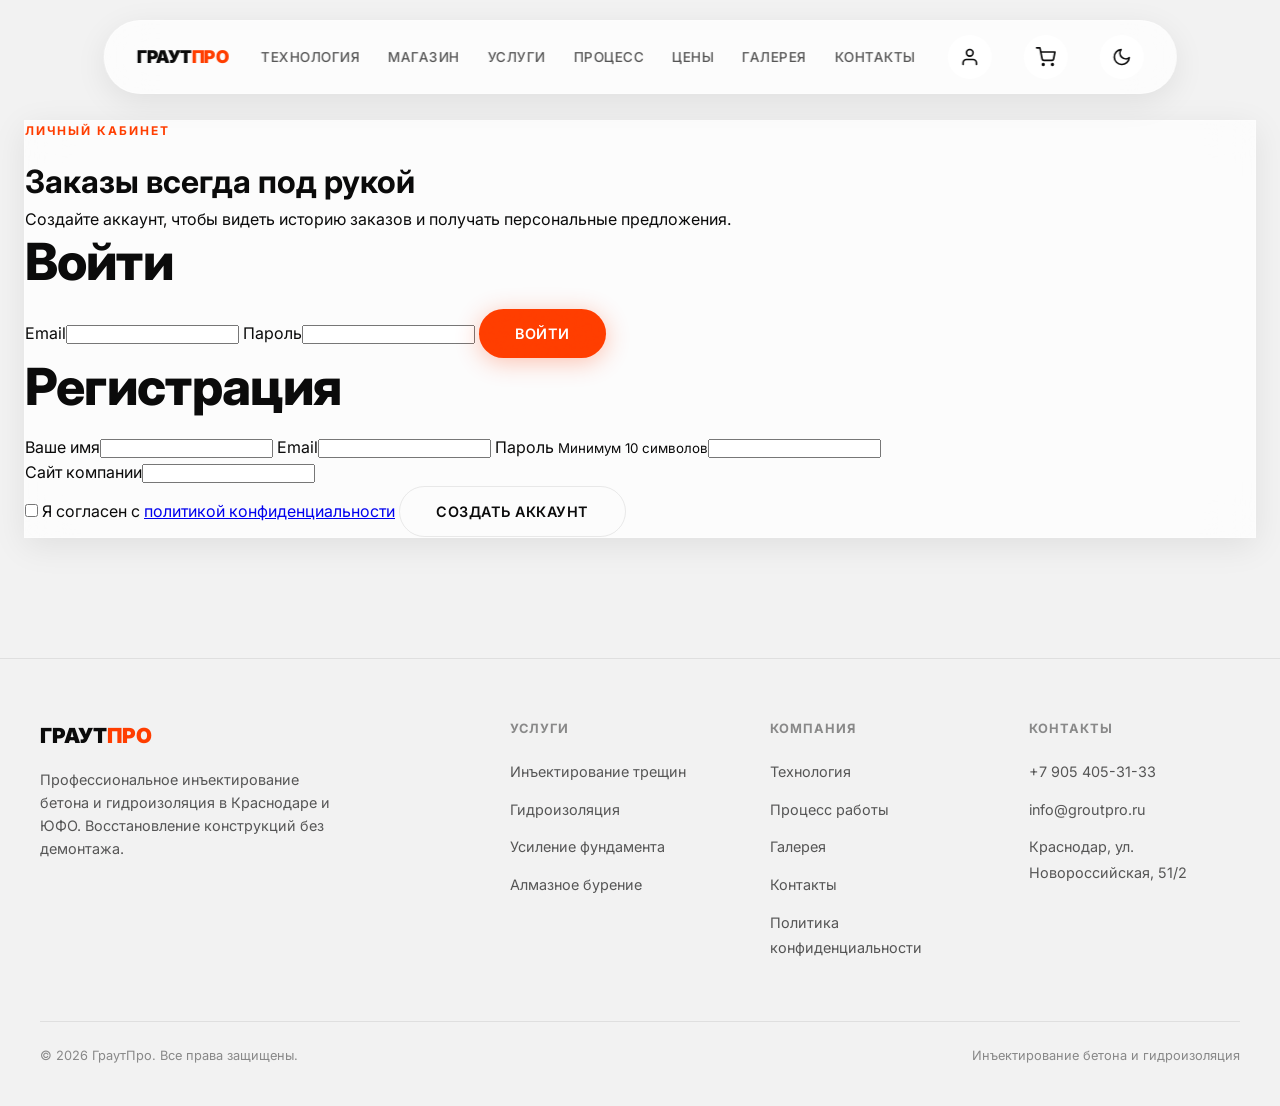
==== commit a307f86d: "Merge fix/frontend into integration Conflicts resolved by keeping both sides: - index.html pricing c" ====
--- a/frontend/account.html
+++ b/frontend/account.html
@@ -30,7 +30,7 @@
 </head>
 
 <body>
- <nav class="nav glass">
+  <nav class="nav glass" aria-label="Основное меню">
     <a href="/" class="nav-logo">
       Граут<span>Про</span>
     </a>
@@ -40,42 +40,60 @@
       <li><a href="/#services">Услуги</a></li>
       <li><a href="/#process">Процесс</a></li>
       <li><a href="/#pricing">Цены</a></li>
-      <li><a href="/#gallery">Работы</a></li>
+      <li><a href="/#gallery">Галерея</a></li>
       <li><a href="/#contact">Контакты</a></li>
     </ul>
     <a href="/account" class="theme-toggle nav-account-link" aria-label="Профиль">
       <svg width="20" height="20" viewBox="0 0 24 24" fill="none" stroke="currentColor" stroke-width="2"
-        stroke-linecap="round" stroke-linejoin="round">
+        stroke-linecap="round" stroke-linejoin="round" aria-hidden="true" focusable="false">
         <path d="M20 21v-2a4 4 0 0 0-4-4H8a4 4 0 0 0-4 4v2" />
         <circle cx="12" cy="7" r="4" />
       </svg>
     </a>
     <a href="/cart" class="theme-toggle nav-cart-link" aria-label="Корзина">
       <svg width="20" height="20" viewBox="0 0 24 24" fill="none" stroke="currentColor" stroke-width="2"
-        stroke-linecap="round" stroke-linejoin="round">
+        stroke-linecap="round" stroke-linejoin="round" aria-hidden="true" focusable="false">
         <circle cx="9" cy="21" r="1" />
         <circle cx="20" cy="21" r="1" />
         <path d="M1 1h4l2.68 13.39a2 2 0 0 0 2 1.61h9.72a2 2 0 0 0 2-1.61L23 6H6" />
       </svg>
     </a>
-    <button class="theme-toggle" id="themeToggle" aria-label="Переключить тему">
+    <button class="theme-toggle" id="themeToggle" type="button" aria-label="Переключить тему">
       <svg width="20" height="20" viewBox="0 0 24 24" fill="none" stroke="currentColor" stroke-width="2"
-        stroke-linecap="round" stroke-linejoin="round">
+        stroke-linecap="round" stroke-linejoin="round" aria-hidden="true" focusable="false">
         <path d="M21 12.79A9 9 0 1 1 11.21 3 7 7 0 0 0 21 12.79z" />
       </svg>
     </button>
-    <div class="menu-btn" id="menuBtn">
-      <span></span><span></span><span></span>
-    </div>
+    <button class="menu-btn" id="menuBtn" type="button" aria-label="Открыть меню" aria-controls="mobileMenu"
+      aria-expanded="false">
+      <span aria-hidden="true"></span><span aria-hidden="true"></span><span aria-hidden="true"></span>
+    </button>
   </nav>
 
-  <div class="mobile-menu" id="mobileMenu">
-    <a href="/shop">Магазин</a>
-    <a href="/cart">Корзина</a>
-    <a href="/#contact">Контакты</a>
+  <!-- Mobile menu (<=1100px): closed = visibility:hidden + inert, toggled by #menuBtn in main.js -->
+  <div class="mobile-menu" id="mobileMenu" inert>
+    <nav class="mobile-menu-links" aria-label="Меню сайта">
+      <a href="/">Главная</a>
+      <a href="/#about">Технология</a>
+      <a href="/#services">Услуги</a>
+      <a href="/#pricing">Цены</a>
+      <a href="/#gallery">Галерея</a>
+      <a href="/#reviews">Отзывы</a>
+      <a href="/shop">Магазин</a>
+      <a href="/cart">Корзина</a>
+      <a href="/account">Профиль</a>
+      <a href="/#contact">Контакты</a>
+    </nav>
+    <a class="btn btn-primary mobile-menu-call" href="tel:+79054053133"><svg class="icon icon-inline"
+        aria-hidden="true" focusable="false" xmlns="http://www.w3.org/2000/svg" width="24" height="24"
+        viewBox="0 0 24 24" fill="none" stroke="currentColor" stroke-width="1.75" stroke-linecap="round"
+        stroke-linejoin="round">
+        <path
+          d="M13.832 16.568a1 1 0 0 0 1.213-.303l.355-.465A2 2 0 0 1 17 15h3a2 2 0 0 1 2 2v3a2 2 0 0 1-2 2A18 18 0 0 1 2 4a2 2 0 0 1 2-2h3a2 2 0 0 1 2 2v3a2 2 0 0 1-.8 1.6l-.468.351a1 1 0 0 0-.292 1.233 14 14 0 0 0 6.392 6.384" />
+      </svg><span class="sr-only">Позвонить: </span>+7 905 405-31-33</a>
   </div>
 
-  <main class="section account-section">
+  <main class="section section--page account-section">
     <div class="account-shell glass reveal" id="account-guest">
       <div class="account-intro">
         <div class="section-label">Личный кабинет</div>
@@ -89,7 +107,7 @@
           <label>Пароль<input type="password" id="login-password" required autocomplete="current-password"></label>
           <button class="btn btn-primary" type="submit">Войти</button>
         </form>
-        <form class="account-form" id="register-form" style="transition-delay:0.08s">
+        <form class="account-form" id="register-form">
           <h2>Регистрация</h2>
           <label>Ваше имя<input type="text" id="register-name" required minlength="2" autocomplete="name"></label>
           <label>Email<input type="email" id="register-email" required autocomplete="email"></label>
@@ -111,16 +129,16 @@
           <div class="account-avatar" id="account-avatar" aria-hidden="true"></div>
           <div>
             <p class="account-greeting" id="account-greeting"></p>
-            <h2 id="profile-name">Профиль</h2>
+            <h1 id="profile-name">Профиль</h1>
             <p id="profile-email"></p>
           </div>
         </div>
         <button class="btn btn-secondary" id="logout-button" type="button">Выйти</button>
       </div>
       <h2 class="account-orders-title">Мои данные</h2>
-      <p style="color:var(--text-secondary);margin-bottom:16px">Сохраните эти данные один раз — они будут сами
+      <p class="account-hint">Сохраните эти данные один раз — они будут сами
         подставляться при оформлении заказа.</p>
-      <form class="account-form" id="profile-form" style="max-width:480px">
+      <form class="account-form account-form--narrow" id="profile-form">
         <label>Имя<input type="text" id="profile-form-name" required minlength="2" autocomplete="name"></label>
         <label>Телефон<input type="tel" id="profile-form-phone" autocomplete="tel"></label>
         <label>Адрес доставки<input type="text" id="profile-form-address" autocomplete="street-address"></label>
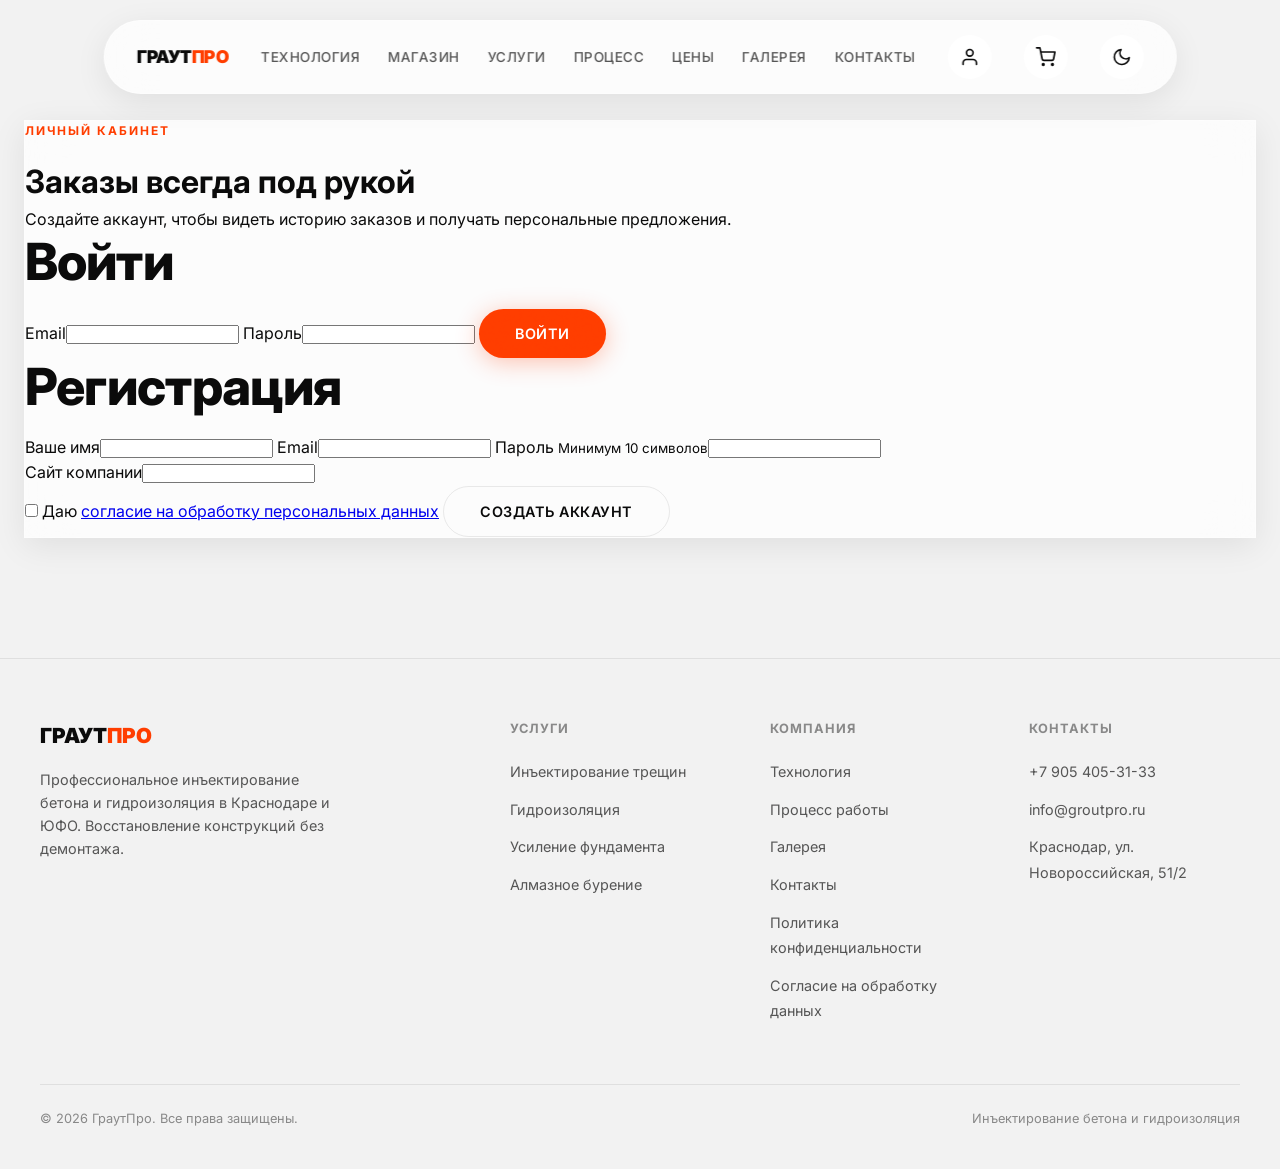
==== commit 010e0d96: "Separate consent document; no requests to third-party servers Since 1 September 2025 consent to pers" ====
--- a/frontend/account.html
+++ b/frontend/account.html
@@ -23,9 +23,6 @@
   <meta name="twitter:title" content="Личный кабинет — ГраутПро">
   <meta name="twitter:description" content="Личный кабинет ГраутПро: история заказов, сохранённые данные для быстрого оформления.">
   <meta name="twitter:image" content="https://serious-company.ru/images/gallery-soil-diagram.jpg">
-  <link rel="preconnect" href="https://fonts.googleapis.com">
-  <link rel="preconnect" href="https://fonts.gstatic.com" crossorigin>
-  <link rel="stylesheet" href="https://fonts.googleapis.com/css2?family=Inter:wght@400;500;600;700;800;900&display=swap">
   <link rel="stylesheet" href="/css/style.css">
 </head>
 
@@ -115,8 +112,7 @@
               minlength="10" autocomplete="new-password"></label>
           <div class="hp-field" aria-hidden="true"><label>Сайт компании<input type="text" id="register-website"
                 tabindex="-1" autocomplete="off"></label></div>
-          <label class="consent-checkbox"><input type="checkbox" id="register-consent" required> Я согласен с <a
-              href="/privacy-policy">политикой конфиденциальности</a></label>
+          <label class="consent-checkbox"><input type="checkbox" id="register-consent" required> Даю <a href="/consent" target="_blank" rel="noopener">согласие на обработку персональных данных</a></label>
           <button class="btn btn-secondary" type="submit">Создать аккаунт</button>
         </form>
       </div>
@@ -175,6 +171,7 @@
           <li><a href="/#gallery">Галерея</a></li>
           <li><a href="/#contact">Контакты</a></li>
           <li><a href="/privacy-policy">Политика конфиденциальности</a></li>
+          <li><a href="/consent">Согласие на обработку данных</a></li>
         </ul>
       </div>
       <div>
